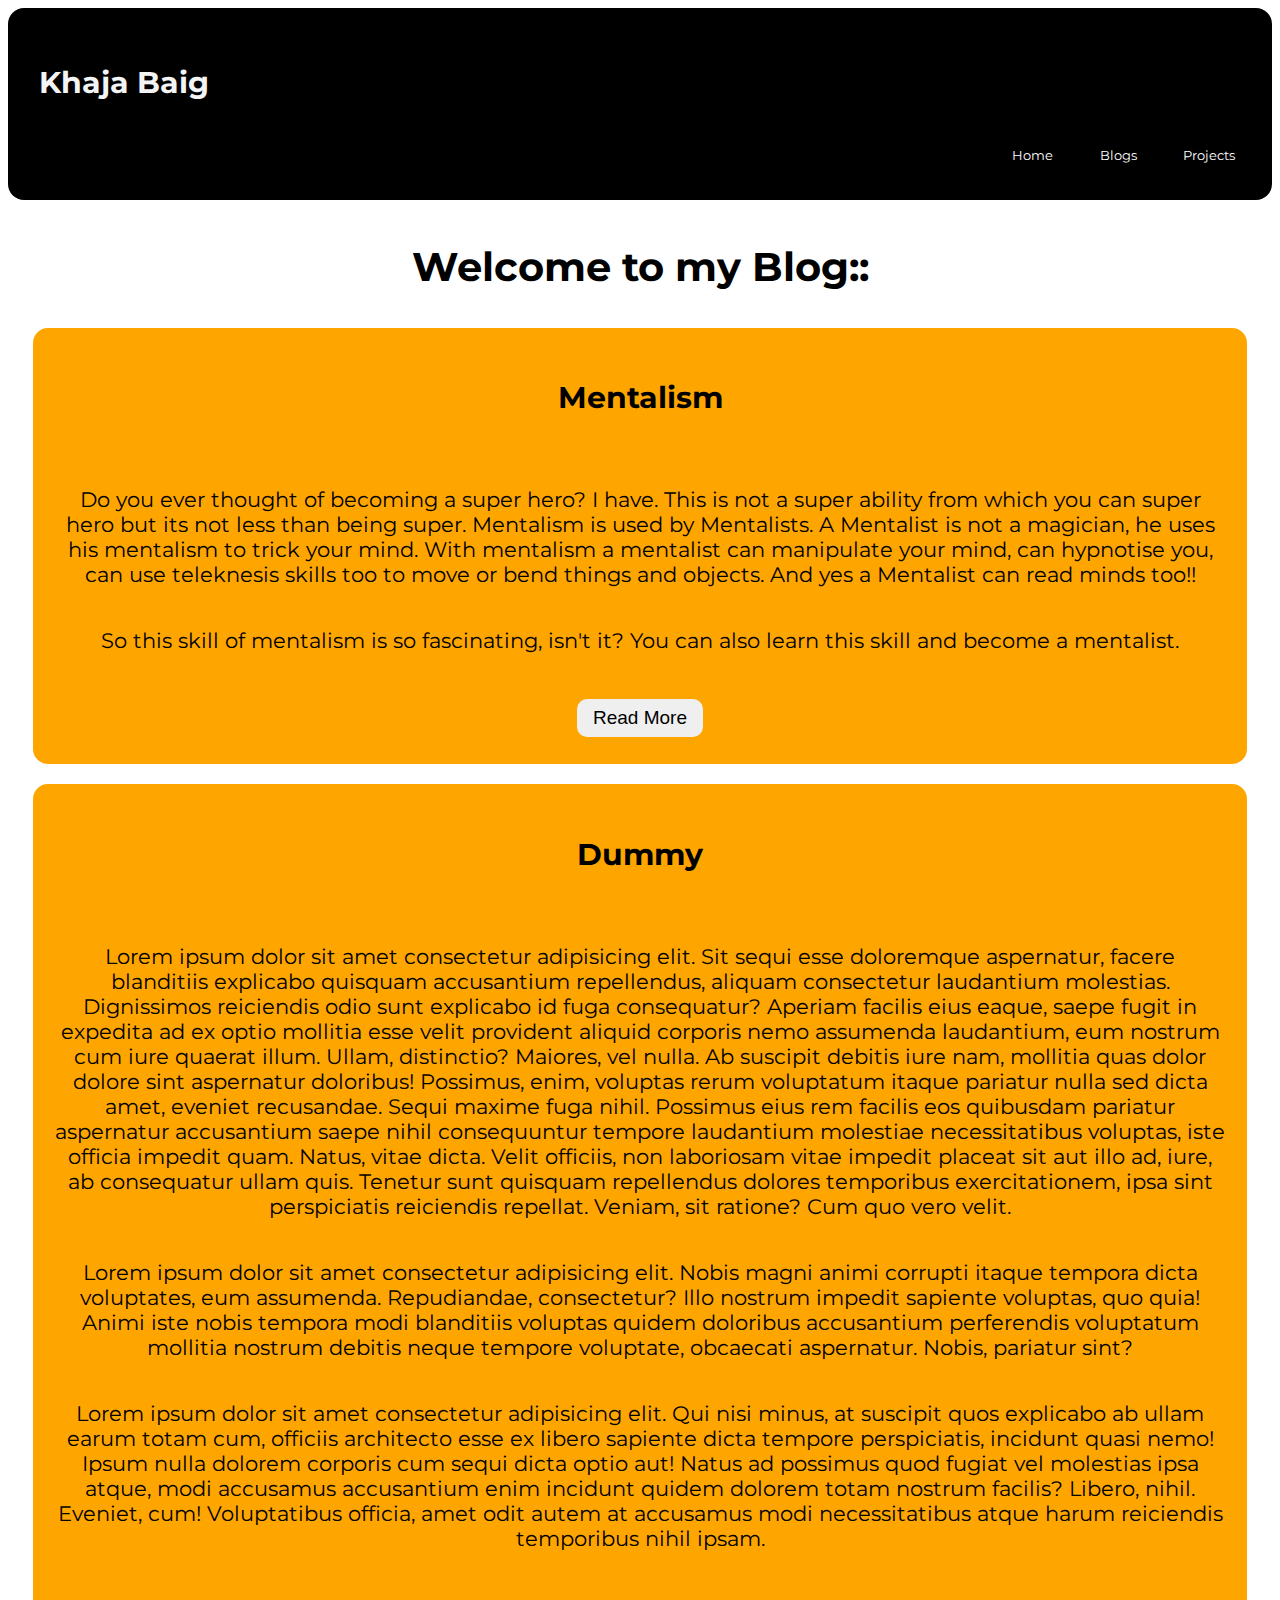
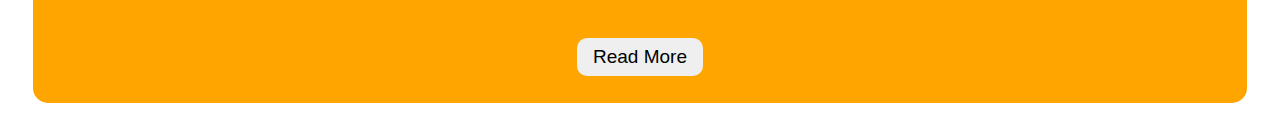
==== blog.html @ 3f6d9e4e "Add files via upload" ====
<!DOCTYPE html>
<html lang="en">

<head>
    <meta charset="UTF-8">
    <meta http-equiv="X-UA-Compatible" content="IE=edge">
    <meta name="viewport" content="width=device-width, initial-scale=1.0">
    <title> blog page </title>
    <link rel="stylesheet" href="blog.css">
    <link rel="stylesheet" href="styles.css">
</head>

<body>
    <nav class="navigation">
        <h2 class="nav-brand">Khaja Baig</h2>
        <ul class="all-lists">
            <li class="list lists">
                <a class="i-link" href="./index.html" target="_blank">Home</a>
            </li>
            <li class="list lists ">
                <a class="m-link" href="./blog.html" target="_blank">Blogs</a>
            </li>
            <li class="list">
                <a class="p-link" href="./projects.html" target="_blank">Projects</a>
            </li>
        </ul>
    </nav>
    <div class="container">
        <h1>
            Welcome to my Blog::
        </h1>

        <div class="blog">
            <div class="blog-title">
                <h2>
                    Mentalism
                </h2>
            </div>
            <div class="blog-content">
                <p>
                    Do you ever thought of becoming a super hero? I have. This is not a super ability from which you can super hero but its not less than being super. Mentalism is used by Mentalists. A Mentalist is not a magician, he uses his mentalism to trick your mind. With mentalism a mentalist can manipulate your mind, can hypnotise you, can use teleknesis skills too to move or bend things and objects. And yes a Mentalist can read minds too!!
                </p>
                <p>
                    So this skill of mentalism is so fascinating, isn't it? You can also learn this skill and become a mentalist.
                </p>

            </div>
            <button class="btn">
                Read More
            </button>

        </div>


        <div class="blog">
            <div class="blog-title">
                <h2>
                    Dummy
                </h2>
            </div>
            <div class="blog-content">
                <p>
                    Lorem ipsum dolor sit amet consectetur adipisicing elit. Sit sequi esse doloremque aspernatur, facere blanditiis explicabo quisquam accusantium repellendus, aliquam consectetur laudantium molestias. Dignissimos reiciendis odio sunt explicabo id fuga consequatur? Aperiam facilis eius eaque, saepe fugit in expedita ad ex optio mollitia esse velit provident aliquid corporis nemo assumenda laudantium, eum nostrum cum iure quaerat illum. Ullam, distinctio? Maiores, vel nulla. Ab suscipit debitis iure nam, mollitia quas dolor dolore sint aspernatur doloribus! Possimus, enim, voluptas rerum voluptatum itaque pariatur nulla sed dicta amet, eveniet recusandae. Sequi maxime fuga nihil. Possimus eius rem facilis eos quibusdam pariatur aspernatur accusantium saepe nihil consequuntur tempore laudantium molestiae necessitatibus voluptas, iste officia impedit quam. Natus, vitae dicta. Velit officiis, non laboriosam vitae impedit placeat sit aut illo ad, iure, ab consequatur ullam quis. Tenetur sunt quisquam repellendus dolores temporibus exercitationem, ipsa sint perspiciatis reiciendis repellat. Veniam, sit ratione? Cum quo vero velit.
                <p>

                    Lorem ipsum dolor sit amet consectetur adipisicing elit. Nobis magni animi corrupti itaque tempora dicta voluptates, eum assumenda. Repudiandae, consectetur? Illo nostrum impedit sapiente voluptas, quo quia! Animi iste nobis tempora modi blanditiis voluptas quidem doloribus accusantium perferendis voluptatum mollitia nostrum debitis neque tempore voluptate, obcaecati aspernatur. Nobis, pariatur sint?

                </p>
                <p>
                    Lorem ipsum dolor sit amet consectetur adipisicing elit. Qui nisi minus, at suscipit quos explicabo ab ullam earum totam cum, officiis architecto esse ex libero sapiente dicta tempore perspiciatis, incidunt quasi nemo! Ipsum nulla dolorem corporis cum sequi dicta optio aut! Natus ad possimus quod fugiat vel molestias ipsa atque, modi accusamus accusantium enim incidunt quidem dolorem totam nostrum facilis? Libero, nihil. Eveniet, cum! Voluptatibus officia, amet odit autem at accusamus modi necessitatibus atque harum reiciendis temporibus nihil ipsam.
                </p>
                </p>
            </div>
            <button class="btn">
                Read More
            </button>
        </div>
    </div>
</body>

</html>
---- blog.css ----
@import url('https://fonts.googleapis.com/css2?family=Montserrat&display=swap');

@media only screen and (max-width: 600px) {
  html {
    font-size: 7px;
  }
}



body{
    font-family: 'Montserrat', sans-serif;
    font-size: 100%;
}
hr{
    margin: 2rem 0rem;
}
:root{
    --primary-color:black
    ;
}
.container{
    padding-left: 1rem;
    padding-right: 1rem;
}
.container-center{
    max-width: 600px;
    margin: auto;
}

.blogg{
    background-color: #fff; 
}

.link{
    text-decoration: none;
    margin: auto;
    padding: 0.5rem ;
    color:white;
    font-size: small;   
}

.m-link{
    text-decoration: none;
    margin: auto;
    padding: 0.8rem ;
    color:white;
    font-size: small;  
}

.i-link{
    text-decoration: none;
    margin: auto;
    padding: 0.8rem ;
    color:white;
    font-size: small;  
}

.p-link{
    text-decoration: none;
    margin: auto;
    padding: 0.8rem ;
    color:white;
    font-size: small;  
}

.link-primary{
    background-color: var(--primary-color);
    border-radius: 1rem;
    color:#F3F4F6;
    font-weight: bold;
}


.link:hover{
    font-size: 1.5rem;
}


.span{
    background-color: #F3F4F6;
    padding: 0.2rem 0.1rem 0.2rem 0.2rem;
    color: var(--primary-color);
    border-radius: 0.5rem;
    border:1px solid #F3F4F6;
    font-weight: bold;
}
.para_div{
   display: flex;
   justify-content: center;
}
.paragraph{
    width: 70%;
}
.list{
    display: inline;
    padding: 0rem 0.5rem;
}
.all-lists{
    text-align: right;
}
.navigation{
    font-size: larger;
    
    /* text-align: center; */
    background-color: var(--primary-color);
    border-radius: 1rem;
    padding: 1rem;
    color:#F3F4F6;
}
.hero{
    padding-top: 2rem;
}
.hero-img{
    max-width: 350px;
    margin: auto;
    display: block;
}
.hero .hero-heading{
    padding-top: 1r;
    text-align: center;
}
.hero .hero-heading .heading-inverted{
    color: #d5d74a;
}
.section{
    padding: 2rem;
    text-align: center;
    border-radius: 00.5rem;
}
.hr{
    color: white;
}
.ow{
    background-color:#F3F4F6 ;
}
.l{
    background-color: var(--primary-color);
    padding: 1rem;
    color:#F3F4F6 ;
    border-radius: 00.5rem;
}
.footer{
    background-color: black;
    padding: 3rem;
    border-radius: 0.5rem;
    margin: auto;
}
.footer-d{
    text-align: center;
    color: #F3F4F6;
    padding: 1rem 0rem;
}
.s-foo{
    text-align: center;
    color: #F3F4F6;
    font-weight: bold;
    padding: 1rem 0rem;
}
.footer-e{
    display: inline;
    padding: 1rem;
    font-weight: bold;
    margin: auto;
    
}
.social{
    color: #F3F4F6;
    text-decoration: none;
    padding: 0.3rem 1rem;
    border:0.2px solid #F3F4F6;
    border-radius: 0.5rem;
}
.active{
    font-size: large;
}





.container {
    /* background-color: green; */
    display: flex;
    align-items: center;
    flex-direction: column;
    max-width: 1400px;
    margin: auto;
    padding: 15px;
  }
  
  h1 {
    font-size: 40px;
  }
  
  .blog {
    background-color: orange;
    display: flex;
    flex-direction: column;
    align-items: center;
    text-align: center;
    padding: 12px;
    margin: 10px;
    border-radius: 15px;
  }
  
  h2 {
    padding: 15px;
    font-size: 30px;
  }
  
  p {
    font-size: 21px;
    line-height: 25px;
    padding: 10px;
  }
  
  .btn {
    padding: 8px 16px;
    cursor: pointer;
    font-size: 19px;
    margin: 15px 0px;
    border-radius: 10px;
    border: none;
    outline: none;
  }
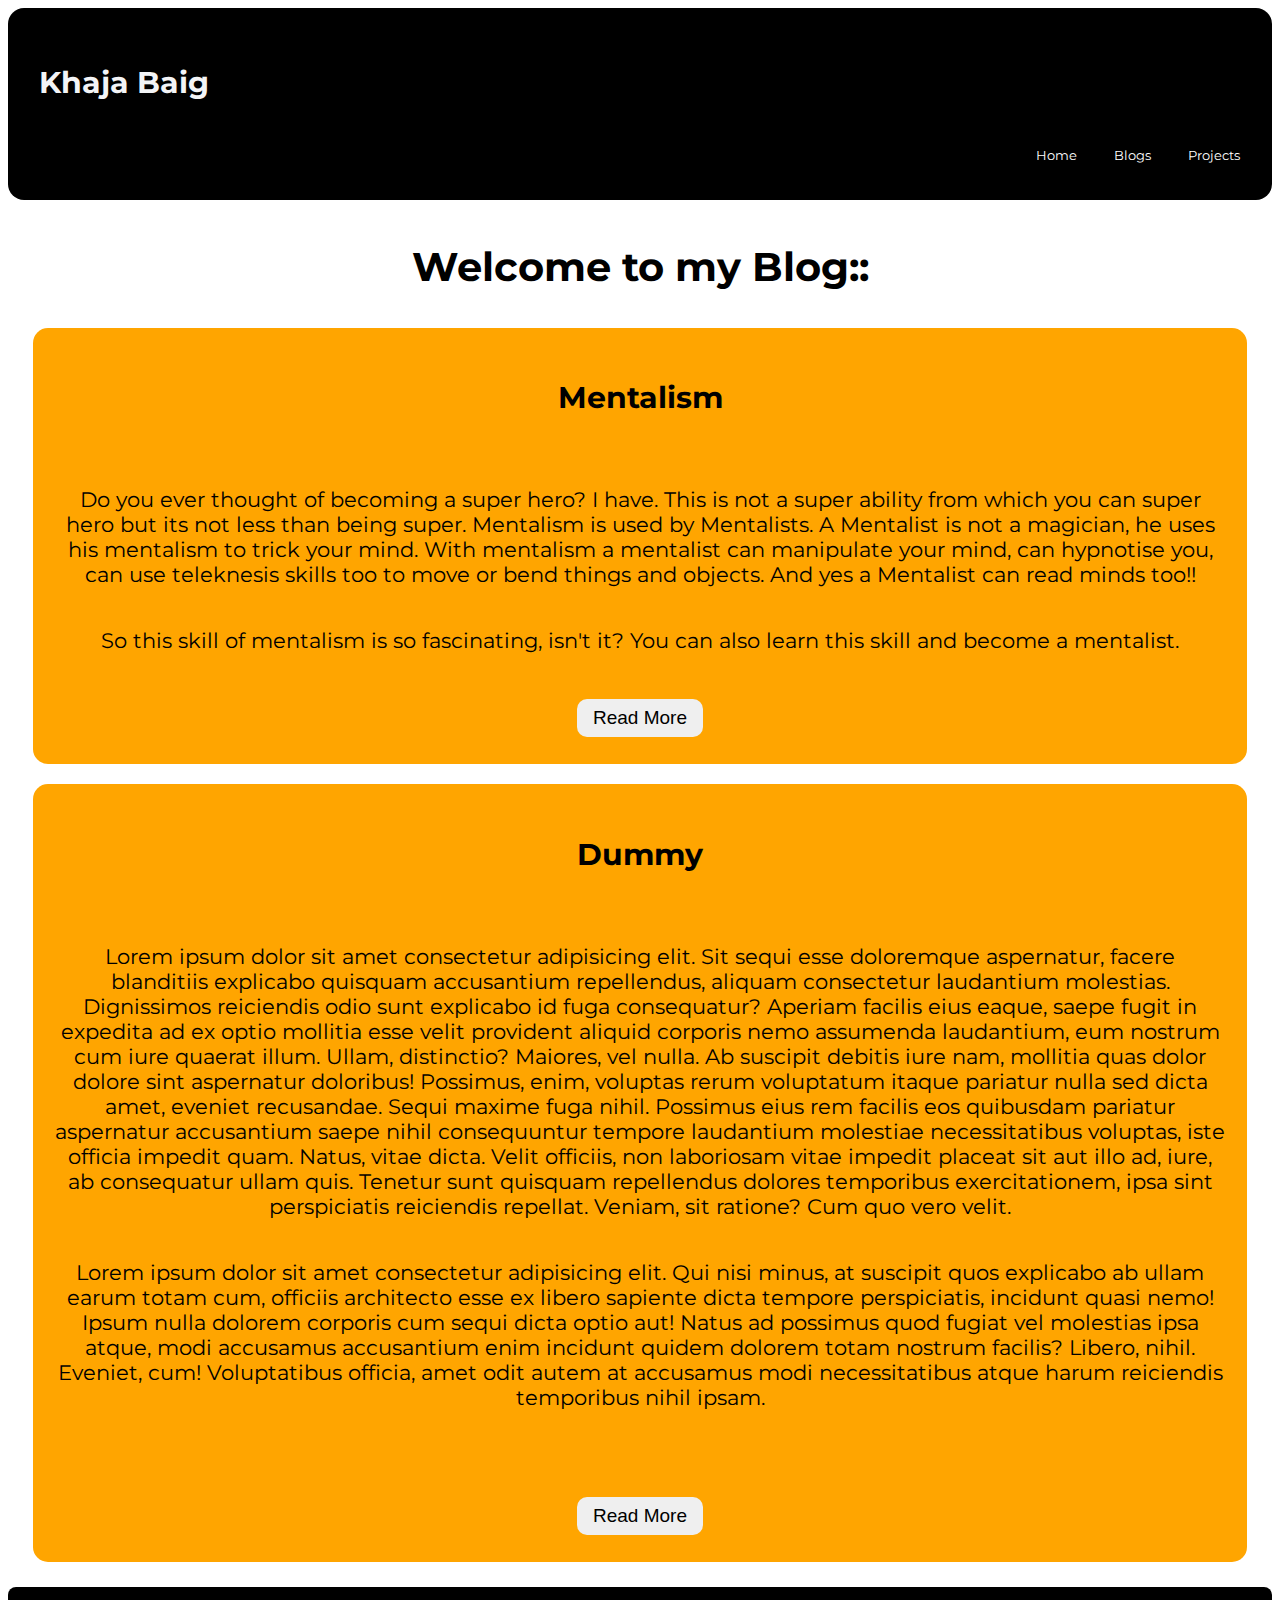
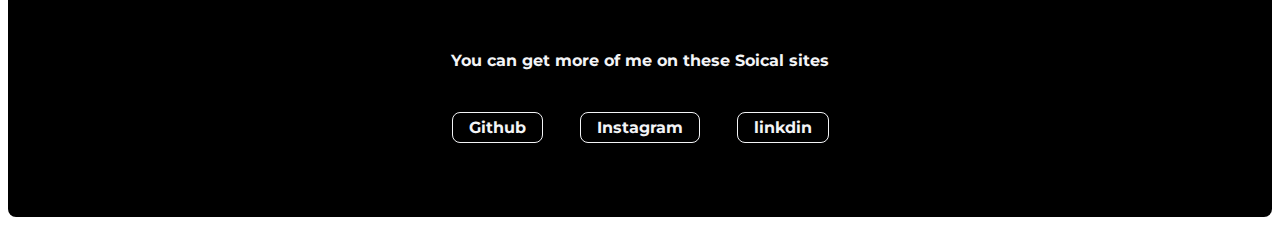
==== commit d3dda70f: "Update blog.html" ====
--- a/blog.html
+++ b/blog.html
@@ -15,13 +15,13 @@
         <h2 class="nav-brand">Khaja Baig</h2>
         <ul class="all-lists">
             <li class="list lists">
-                <a class="i-link" href="./index.html" target="_blank">Home</a>
+                <a class="link" href="./index.html" target="_blank">Home</a>
             </li>
             <li class="list lists ">
-                <a class="m-link" href="./blog.html" target="_blank">Blogs</a>
+                <a class="link" href="./blog.html" target="_blank">Blogs</a>
             </li>
             <li class="list">
-                <a class="p-link" href="./projects.html" target="_blank">Projects</a>
+                <a class="link" href="./projects.html" target="_blank">Projects</a>
             </li>
         </ul>
     </nav>
@@ -38,10 +38,15 @@
             </div>
             <div class="blog-content">
                 <p>
-                    Do you ever thought of becoming a super hero? I have. This is not a super ability from which you can super hero but its not less than being super. Mentalism is used by Mentalists. A Mentalist is not a magician, he uses his mentalism to trick your mind. With mentalism a mentalist can manipulate your mind, can hypnotise you, can use teleknesis skills too to move or bend things and objects. And yes a Mentalist can read minds too!!
+                    Do you ever thought of becoming a super hero? I have. This is not a super ability from which you can
+                    super hero but its not less than being super. Mentalism is used by Mentalists. A Mentalist is not a
+                    magician, he uses his mentalism to trick your mind. With mentalism a mentalist can manipulate your
+                    mind, can hypnotise you, can use teleknesis skills too to move or bend things and objects. And yes a
+                    Mentalist can read minds too!!
                 </p>
                 <p>
-                    So this skill of mentalism is so fascinating, isn't it? You can also learn this skill and become a mentalist.
+                    So this skill of mentalism is so fascinating, isn't it? You can also learn this skill and become a
+                    mentalist.
                 </p>
 
             </div>
@@ -60,14 +65,26 @@
             </div>
             <div class="blog-content">
                 <p>
-                    Lorem ipsum dolor sit amet consectetur adipisicing elit. Sit sequi esse doloremque aspernatur, facere blanditiis explicabo quisquam accusantium repellendus, aliquam consectetur laudantium molestias. Dignissimos reiciendis odio sunt explicabo id fuga consequatur? Aperiam facilis eius eaque, saepe fugit in expedita ad ex optio mollitia esse velit provident aliquid corporis nemo assumenda laudantium, eum nostrum cum iure quaerat illum. Ullam, distinctio? Maiores, vel nulla. Ab suscipit debitis iure nam, mollitia quas dolor dolore sint aspernatur doloribus! Possimus, enim, voluptas rerum voluptatum itaque pariatur nulla sed dicta amet, eveniet recusandae. Sequi maxime fuga nihil. Possimus eius rem facilis eos quibusdam pariatur aspernatur accusantium saepe nihil consequuntur tempore laudantium molestiae necessitatibus voluptas, iste officia impedit quam. Natus, vitae dicta. Velit officiis, non laboriosam vitae impedit placeat sit aut illo ad, iure, ab consequatur ullam quis. Tenetur sunt quisquam repellendus dolores temporibus exercitationem, ipsa sint perspiciatis reiciendis repellat. Veniam, sit ratione? Cum quo vero velit.
+                    Lorem ipsum dolor sit amet consectetur adipisicing elit. Sit sequi esse doloremque aspernatur,
+                    facere blanditiis explicabo quisquam accusantium repellendus, aliquam consectetur laudantium
+                    molestias. Dignissimos reiciendis odio sunt explicabo id fuga consequatur? Aperiam facilis eius
+                    eaque, saepe fugit in expedita ad ex optio mollitia esse velit provident aliquid corporis nemo
+                    assumenda laudantium, eum nostrum cum iure quaerat illum. Ullam, distinctio? Maiores, vel nulla. Ab
+                    suscipit debitis iure nam, mollitia quas dolor dolore sint aspernatur doloribus! Possimus, enim,
+                    voluptas rerum voluptatum itaque pariatur nulla sed dicta amet, eveniet recusandae. Sequi maxime
+                    fuga nihil. Possimus eius rem facilis eos quibusdam pariatur aspernatur accusantium saepe nihil
+                    consequuntur tempore laudantium molestiae necessitatibus voluptas, iste officia impedit quam. Natus,
+                    vitae dicta. Velit officiis, non laboriosam vitae impedit placeat sit aut illo ad, iure, ab
+                    consequatur ullam quis. Tenetur sunt quisquam repellendus dolores temporibus exercitationem, ipsa
+                    sint perspiciatis reiciendis repellat. Veniam, sit ratione? Cum quo vero velit.
+
                 <p>
-
-                    Lorem ipsum dolor sit amet consectetur adipisicing elit. Nobis magni animi corrupti itaque tempora dicta voluptates, eum assumenda. Repudiandae, consectetur? Illo nostrum impedit sapiente voluptas, quo quia! Animi iste nobis tempora modi blanditiis voluptas quidem doloribus accusantium perferendis voluptatum mollitia nostrum debitis neque tempore voluptate, obcaecati aspernatur. Nobis, pariatur sint?
-
-                </p>
-                <p>
-                    Lorem ipsum dolor sit amet consectetur adipisicing elit. Qui nisi minus, at suscipit quos explicabo ab ullam earum totam cum, officiis architecto esse ex libero sapiente dicta tempore perspiciatis, incidunt quasi nemo! Ipsum nulla dolorem corporis cum sequi dicta optio aut! Natus ad possimus quod fugiat vel molestias ipsa atque, modi accusamus accusantium enim incidunt quidem dolorem totam nostrum facilis? Libero, nihil. Eveniet, cum! Voluptatibus officia, amet odit autem at accusamus modi necessitatibus atque harum reiciendis temporibus nihil ipsam.
+                    Lorem ipsum dolor sit amet consectetur adipisicing elit. Qui nisi minus, at suscipit quos explicabo
+                    ab ullam earum totam cum, officiis architecto esse ex libero sapiente dicta tempore perspiciatis,
+                    incidunt quasi nemo! Ipsum nulla dolorem corporis cum sequi dicta optio aut! Natus ad possimus quod
+                    fugiat vel molestias ipsa atque, modi accusamus accusantium enim incidunt quidem dolorem totam
+                    nostrum facilis? Libero, nihil. Eveniet, cum! Voluptatibus officia, amet odit autem at accusamus
+                    modi necessitatibus atque harum reiciendis temporibus nihil ipsam.
                 </p>
                 </p>
             </div>
@@ -76,6 +93,23 @@
             </button>
         </div>
     </div>
+    <footer class="footer">
+        <div class="s-foo">You can get more of me on these Soical sites</div>
+        <ul class="footer-d">
+            <li class="footer-e">
+                <a class="social" href="https://github.com/The-believer-00" target="_blank">
+                    Github</a>
+            </li>
+            <li class="footer-e">
+                <a class="social" href="https://www.instagram.com/_the_believer_00/" target="_blank">
+                    Instagram</a>
+            </li>
+            <li class="footer-e">
+                <a class="social" href="https://www.linkedin.com/in/khaja-baig-ba0271203" target="_blank">
+                    linkdin</a>
+            </li>
+        </ul>
+    </footer>
 </body>
 
-</html>+</html>
